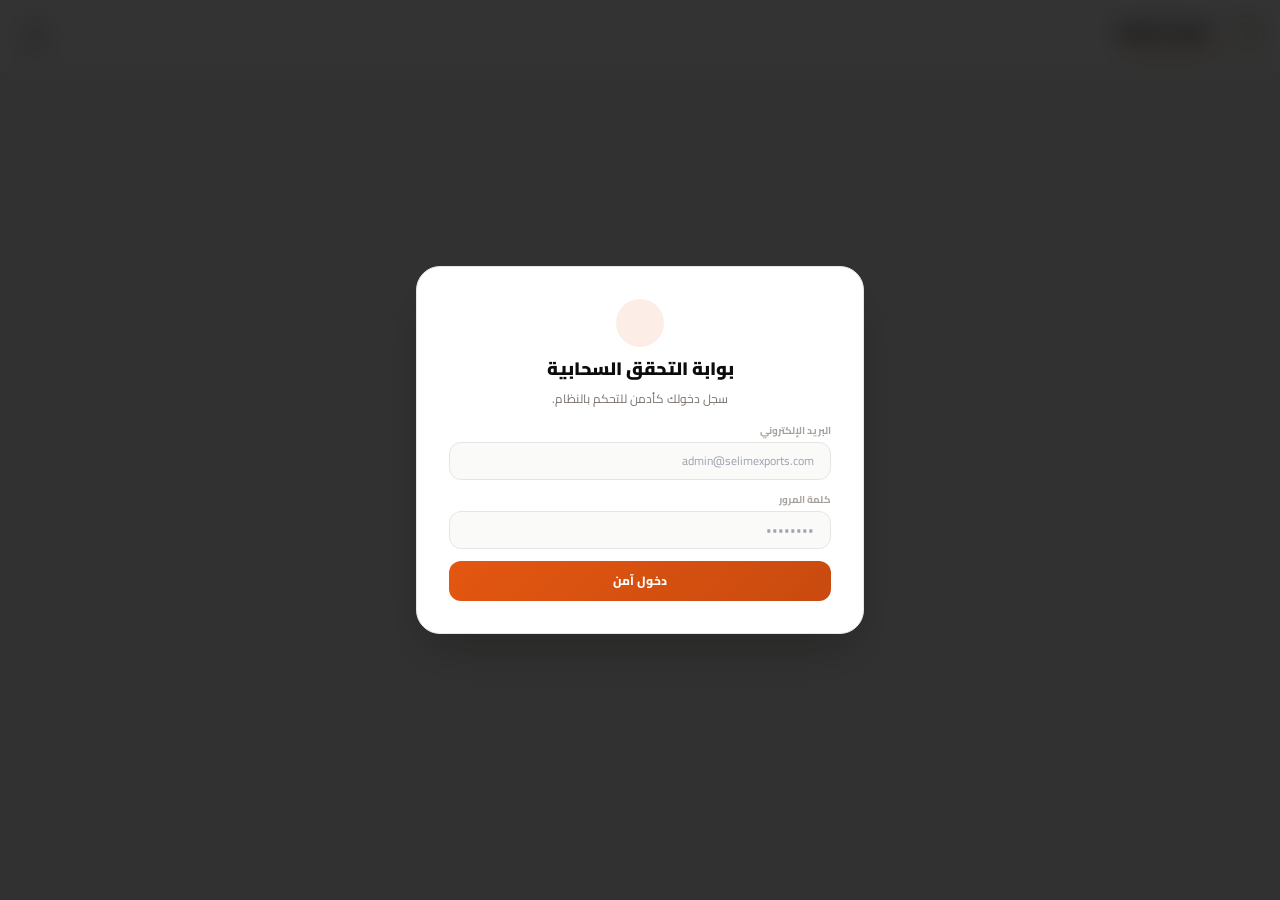
==== admin.html @ 8eee3774 "Add files via upload" ====
<!DOCTYPE html>
<html lang="ar" dir="rtl">
<head>
    <meta charset="UTF-8" />
    <meta name="viewport" content="width=device-width, initial-scale=1.0" />
    <title>لوحة التحكم | سليم للفحم</title>
    <link rel="stylesheet" href="tailwind.min.css" />
    <link rel="preconnect" href="https://cdnjs.cloudflare.com" crossorigin />
    <link rel="stylesheet" href="https://cdnjs.cloudflare.com/ajax/libs/font-awesome/6.4.0/css/all.min.css" />
    <link href="https://fonts.googleapis.com/css2?family=Cairo:wght@300;400;600;700;900&family=Poppins:wght@300;400;600;700;900&display=swap" rel="stylesheet" />
    <link rel="stylesheet" href="style.css" />
</head>
<body class="bg-stone-100 text-stone-900 dark:bg-dark-950 dark:text-stone-100 min-h-screen">

    <!-- Toast Container -->
    <div id="toast-container" class="fixed bottom-5 left-5 z-50 flex flex-col gap-2 max-w-sm w-full"></div>

    <!-- Confirm Modal -->
    <div id="confirm-modal" class="fixed inset-0 z-50 bg-black/70 backdrop-blur-sm flex items-center justify-center p-4 hidden">
        <div class="bg-white dark:bg-dark-900 border border-stone-200 dark:border-stone-800 rounded-3xl p-6 max-w-md w-full shadow-2xl space-y-4">
            <h4 class="text-lg font-black text-dark-950 dark:text-white" id="confirm-title">تأكيد الإجراء</h4>
            <p class="text-sm text-stone-500 dark:text-stone-400" id="confirm-message">هل أنت متأكد من رغبتك في تنفيذ هذا الإجراء؟</p>
            <div class="flex justify-end gap-3 pt-2">
                <button id="confirm-cancel-btn" class="px-4 py-2 rounded-xl bg-stone-100 dark:bg-dark-800 text-stone-600 dark:text-stone-300 text-xs font-bold hover:bg-stone-200 dark:hover:bg-dark-700 transition-all">إلغاء</button>
                <button id="confirm-ok-btn" class="px-5 py-2 rounded-xl bg-red-600 hover:bg-red-500 text-white text-xs font-bold transition-all">تأكيد الإجراء</button>
            </div>
        </div>
    </div>

    <!-- هيدر بسيط -->
    <header class="bg-white dark:bg-dark-900 border-b border-stone-200 dark:border-stone-800 shadow-sm p-4 flex justify-between items-center">
        <a href="index.html" class="flex items-center gap-3 hover:opacity-80 transition-opacity">
            <div class="w-10 h-10 rounded-full border border-primary-500 overflow-hidden"><img src="https://i.ibb.co/b5GZvgbB/Whats-App-Image-2026-07-26-at-3-10-04-AM.jpg" class="w-full h-full object-cover"></div>
            <div>
                <h1 class="text-sm font-black text-dark-950 dark:text-white">العودة للموقع</h1>
                <p class="text-[10px] font-extrabold text-primary-500 uppercase tracking-widest">SELIM EXPORTS</p>
            </div>
        </a>
        <button onclick="toggleTheme()" class="w-10 h-10 rounded-xl bg-stone-100 dark:bg-dark-800 text-stone-700 dark:text-primary-500 flex items-center justify-center shadow-sm"><i id="theme-icon" class="fa-solid fa-moon"></i></button>
    </header>

    <!-- مودال تسجيل الدخول (سيظهر إذا لم يسجل الدخول) -->
    <div id="login-modal" class="fixed inset-0 z-[40] bg-black/80 backdrop-blur-md flex items-center justify-center p-4">
        <div class="bg-white dark:bg-dark-900 border border-stone-200 dark:border-stone-800 rounded-3xl p-6 md:p-8 max-w-md w-full shadow-2xl relative">
            <div class="text-center space-y-2 mb-4">
                <div class="w-12 h-12 mx-auto rounded-full bg-primary-500/10 flex items-center justify-center text-xl text-primary-500"><i class="fa-solid fa-cloud-lock"></i></div>
                <h3 class="text-lg font-black text-dark-950 dark:text-white">بوابة التحقق السحابية</h3>
                <p class="text-stone-500 dark:text-stone-400 text-xs">سجل دخولك كأدمن للتحكم بالنظام.</p>
            </div>
            <div class="space-y-3">
                <div><label class="block text-[10px] font-bold text-stone-400 mb-1">البريد الإلكتروني</label><input type="email" id="admin-email" placeholder="admin@selimexports.com" class="w-full bg-stone-50 dark:bg-dark-800 border border-stone-200 dark:border-stone-800 rounded-xl px-4 py-2.5 text-xs focus:outline-none focus:ring-2 focus:ring-primary-500/50 transition-all" /></div>
                <div><label class="block text-[10px] font-bold text-stone-400 mb-1">كلمة المرور</label><input type="password" id="admin-password" placeholder="••••••••" class="w-full bg-stone-50 dark:bg-dark-800 border border-stone-200 dark:border-stone-800 rounded-xl px-4 py-2.5 text-xs focus:outline-none focus:ring-2 focus:ring-primary-500/50 transition-all" /></div>
                <button onclick="verifyAdminCloudAuth()" class="btn-primary w-full font-extrabold py-3 rounded-xl text-white text-xs">دخول آمن</button>
            </div>
        </div>
    </div>

    <!-- لوحة التحكم الكاملة -->
    <section id="admin-dashboard-section" class="py-10 hidden">
        <div class="container mx-auto px-4 max-w-6xl">
            <div class="bg-white dark:bg-dark-900 border border-stone-200 dark:border-stone-800 rounded-3xl p-6 md:p-8 shadow-2xl">
                <div class="flex flex-col sm:flex-row justify-between items-start sm:items-center gap-4 mb-6 pb-4 border-b border-stone-200 dark:border-stone-800">
                    <div>
                        <h2 class="text-2xl font-black text-dark-950 dark:text-white flex items-center gap-2"><i class="fa-solid fa-sliders text-primary-500"></i> لوحة الإشراف</h2>
                        <p class="text-stone-500 dark:text-stone-400 text-xs">مستوى الصلاحية: <span class="text-primary-500 font-bold">مدير نظام</span></p>
                    </div>
                    <button onclick="logoutAdminCloud()" class="bg-red-500/10 hover:bg-red-500 text-red-500 hover:text-white px-4 py-2 rounded-xl text-xs font-bold transition-all">تسجيل الخروج</button>
                </div>
                <div class="flex gap-2 border-b border-stone-200 dark:border-stone-800 mb-6 pb-2 flex-wrap">
                    <button onclick="switchAdminTab('products')" id="tab-btn-products" class="px-4 py-2 text-xs font-black rounded-lg bg-primary-500 text-white shadow-md transition-all">المنتجات</button>
                    <button onclick="switchAdminTab('offers')" id="tab-btn-offers" class="px-4 py-2 text-xs font-bold rounded-lg bg-stone-100 text-stone-600 dark:bg-dark-800 dark:text-stone-400 transition-all">العروض</button>
                    <button onclick="switchAdminTab('media')" id="tab-btn-media" class="px-4 py-2 text-xs font-bold rounded-lg bg-stone-100 text-stone-600 dark:bg-dark-800 dark:text-stone-400 transition-all">المعرض</button>
                    <button onclick="switchAdminTab('settings')" id="tab-btn-settings" class="px-4 py-2 text-xs font-bold rounded-lg bg-stone-100 text-stone-600 dark:bg-dark-800 dark:text-stone-400 transition-all">الإعدادات</button>
                    <button onclick="switchAdminTab('channels')" id="tab-btn-channels" class="px-4 py-2 text-xs font-bold rounded-lg bg-stone-100 text-stone-600 dark:bg-dark-800 dark:text-stone-400 transition-all">القنوات</button>
                    <button onclick="switchAdminTab('chat')" id="tab-btn-chat" class="px-4 py-2 text-xs font-bold rounded-lg bg-stone-100 text-stone-600 dark:bg-dark-800 dark:text-stone-400 transition-all">الشات</button>
                    <button onclick="switchAdminTab('backup')" id="tab-btn-backup" class="px-4 py-2 text-xs font-bold rounded-lg bg-stone-100 text-stone-600 dark:bg-dark-800 dark:text-stone-400 transition-all">نسخ احتياطي</button>
                </div>

                <!-- تبويب المنتجات -->
                <div id="admin-tab-products" class="grid grid-cols-1 lg:grid-cols-3 gap-8">
                    <div class="lg:col-span-1 bg-stone-50 dark:bg-dark-950 p-5 rounded-2xl border border-stone-200 dark:border-stone-800 space-y-4">
                        <h3 class="text-xs font-bold text-stone-700 dark:text-stone-300 pb-1 border-b border-stone-200 dark:border-stone-800"><i class="fa-solid fa-plus-circle text-emerald-500 ml-1"></i> نشر / تعديل صنف فحم</h3>
                        <div><label class="block text-[11px] font-bold text-stone-400 mb-1">اسم الفحم</label><input type="text" id="prod-name" placeholder="مثال: فحم موالح فاخر" class="w-full bg-white dark:bg-dark-900 border border-stone-200 dark:border-stone-800 rounded-xl px-3 py-2 text-xs focus:outline-none focus:ring-2 focus:ring-primary-500/50 transition-all" /></div>
                        <div><label class="block text-[11px] font-bold text-stone-400 mb-1">التصنيف</label><input type="text" id="prod-tag" placeholder="مثال: موالح, خشب, شيشة" class="w-full bg-white dark:bg-dark-900 border border-stone-200 dark:border-stone-800 rounded-xl px-3 py-2 text-xs focus:outline-none focus:ring-2 focus:ring-primary-500/50 transition-all" /></div>
                        <div class="grid grid-cols-3 gap-2">
                            <div class="col-span-1"><label class="block text-[11px] font-bold text-stone-400 mb-1">العملة</label><select id="prod-currency" class="w-full bg-white dark:bg-dark-900 border border-stone-200 dark:border-stone-800 rounded-xl px-2 py-2 text-xs focus:outline-none"><option value="$">$ دولار</option><option value="€">€ يورو</option><option value="ج.م">ج.م</option><option value="ر.س">ر.س</option><option value="د.إ">د.إ</option></select></div>
                            <div class="col-span-2"><label class="block text-[11px] font-bold text-stone-400 mb-1">السعر (رقم)</label><input type="number" step="0.01" id="prod-price-amount" placeholder="مثال: 680" class="w-full bg-white dark:bg-dark-900 border border-stone-200 dark:border-stone-800 rounded-xl px-3 py-2 text-xs focus:outline-none focus:ring-2 focus:ring-primary-500/50 transition-all" /></div>
                        </div>
                        <div><label class="block text-[11px] font-bold text-stone-400 mb-1">الوحدة (مثال: / طن)</label><input type="text" id="prod-unit" placeholder="/ طن" class="w-full bg-white dark:bg-dark-900 border border-stone-200 dark:border-stone-800 rounded-xl px-3 py-2 text-xs focus:outline-none focus:ring-2 focus:ring-primary-500/50 transition-all" /></div>
                        <div><label class="block text-[11px] font-bold text-stone-400 mb-1">رؤية السعر للعامة</label><select id="prod-show-price" class="w-full bg-white dark:bg-dark-900 border border-stone-200 dark:border-stone-800 rounded-xl px-3 py-2 text-xs focus:outline-none"><option value="true">إظهار السعر علناً</option><option value="false">إخفاء السعر (تواصل معنا)</option></select></div>
                        <div>
                            <label class="block text-[11px] font-bold text-stone-400 mb-1">صورة الفحم (رفع مباشر عبر API)</label>
                            <div class="space-y-1.5">
                                <input type="file" id="prod-image-file" accept="image/*" onchange="compressAndEncodeImage(event)" class="w-full text-[10px] text-stone-500 file:py-1 file:px-2 file:rounded-md file:border-0 file:bg-primary-500/20 file:text-primary-600 dark:file:text-primary-400 cursor-pointer" />
                                <input type="text" id="prod-image-url" placeholder="أو ضع رابط URL" class="w-full bg-white dark:bg-dark-900 border border-stone-200 dark:border-stone-800 rounded-xl px-3 py-2 text-xs focus:outline-none" />
                                <div id="image-preview-container" class="hidden h-20 w-full rounded-xl overflow-hidden border border-stone-200 dark:border-stone-800"><img id="image-preview" src="" class="w-full h-full object-cover" alt="معاينة" /></div>
                            </div>
                        </div>
                        <div><label class="block text-[11px] font-bold text-stone-400 mb-1">مواصفات ومميزات الشحنة</label><textarea id="prod-desc" rows="2" placeholder="رماد ثلجي، كربون مرتفع..." class="w-full bg-white dark:bg-dark-900 border border-stone-200 dark:border-stone-800 rounded-xl px-3 py-2 text-xs focus:outline-none"></textarea></div>
                        <div><label class="flex items-center gap-2 cursor-pointer text-xs text-stone-400 font-semibold"><input type="checkbox" id="prod-is-offer" class="w-4 h-4 rounded accent-primary-500" onchange="toggleOfferDetails()" /> <span>إدراج في العروض الحصرية</span></label></div>
                        <div id="offer-details" class="space-y-3 hidden">
                            <div><label class="block text-[11px] font-bold text-stone-400 mb-1">نسبة الخصم (%)</label><input type="number" id="prod-discount" placeholder="مثلاً 15" class="w-full bg-white dark:bg-dark-900 border border-stone-200 dark:border-stone-800 rounded-xl px-3 py-2 text-xs focus:outline-none" /></div>
                            <div><label class="block text-[11px] font-bold text-stone-400 mb-1">تاريخ انتهاء العرض</label><input type="date" id="prod-offer-end" class="w-full bg-white dark:bg-dark-900 border border-stone-200 dark:border-stone-800 rounded-xl px-3 py-2 text-xs focus:outline-none" /></div>
                            <div><label class="block text-[11px] font-bold text-stone-400 mb-1">وصف مختصر للعرض</label><input type="text" id="prod-offer-desc" placeholder="خصم على الكميات الكبيرة" class="w-full bg-white dark:bg-dark-900 border border-stone-200 dark:border-stone-800 rounded-xl px-3 py-2 text-xs focus:outline-none" /></div>
                        </div>
                        <button onclick="saveProductToCloud()" id="admin-save-product-btn" class="btn-primary w-full font-black py-2.5 rounded-xl text-white text-xs transition-all shadow-md">نشر وحفظ في السحاب</button>
                    </div>
                    <div class="lg:col-span-2 space-y-4">
                        <div class="overflow-x-auto rounded-2xl border border-stone-200 dark:border-stone-800">
                            <table class="w-full text-right text-xs text-stone-500 dark:text-stone-400">
                                <thead class="bg-stone-50 dark:bg-dark-950 text-stone-700 dark:text-stone-300 border-b border-stone-200 dark:border-stone-800">
                                    <tr><th class="p-3">اسم الصنف</th><th class="p-3">السعر</th><th class="p-3">التصنيف</th><th class="p-3">العروض</th><th class="p-3 text-center">إجراءات</th></tr>
                                </thead>
                                <tbody id="admin-products-table-body"></tbody>
                            </table>
                        </div>
                    </div>
                </div>

                <!-- تبويب العروض -->
                <div id="admin-tab-offers" class="space-y-6 hidden">
                    <div class="bg-stone-50 dark:bg-dark-950 p-6 rounded-2xl border border-stone-200 dark:border-stone-800">
                        <h3 class="text-xs font-bold text-primary-500 dark:text-primary-400 pb-1 border-b border-stone-200 dark:border-stone-800 mb-4"><i class="fa-solid fa-tags ml-1"></i> إدارة العروض الخاصة</h3>
                        <div class="overflow-x-auto">
                            <table class="w-full text-right text-xs text-stone-500 dark:text-stone-400">
                                <thead class="bg-white dark:bg-dark-900 text-stone-700 dark:text-stone-300">
                                    <tr><th class="p-3">المنتج</th><th class="p-3">السعر</th><th class="p-3">نسبة الخصم</th><th class="p-3">تاريخ الانتهاء</th><th class="p-3">الحالة</th><th class="p-3 text-center">إجراءات</th></tr>
                                </thead>
                                <tbody id="admin-offers-table-body"></tbody>
                            </table>
                        </div>
                    </div>
                </div>

                <!-- تبويب المعرض -->
                <div id="admin-tab-media" class="space-y-6 hidden">
                    <div class="bg-stone-50 dark:bg-dark-950 p-6 rounded-2xl border border-stone-200 dark:border-stone-800 space-y-4">
                        <h3 class="text-xs font-bold text-primary-500 dark:text-primary-400 pb-1 border-b border-stone-200 dark:border-stone-800"><i class="fa-solid fa-photo-film ml-1"></i> إضافة وسائط للمعرض</h3>
                        <div class="grid grid-cols-1 md:grid-cols-2 gap-4">
                            <div>
                                <label class="block text-[11px] font-bold text-stone-400 mb-1">النوع</label>
                               <select id="media-type" class="w-full bg-white dark:bg-dark-900 border border-stone-200 dark:border-stone-800 rounded-xl px-3 py-2 text-xs focus:outline-none" onchange="handleMediaTypeChange()">
                                    <option value="image">صورة</option>
                                    <option value="video">فيديو عرضي (يوتيوب عادي)</option>
                                    <option value="shorts">فيديو بالطول (يوتيوب Shorts)</option>
                                </select>
                            </div>
                            <div>
                                <label class="block text-[11px] font-bold text-stone-400 mb-1">العنوان / الوصف</label>
                                <input type="text" id="media-title" placeholder="وصف الوسائط" class="w-full bg-white dark:bg-dark-900 border border-stone-200 dark:border-stone-800 rounded-xl px-3 py-2 text-xs focus:outline-none" />
                            </div>
                            <div class="md:col-span-2" id="media-url-container">
                                <label class="block text-[11px] font-bold text-stone-400 mb-1">رابط الصورة أو فيديو يوتيوب</label>
                                <input type="text" id="media-url" placeholder="https://... أو معرف الفيديو" class="w-full bg-white dark:bg-dark-900 border border-stone-200 dark:border-stone-800 rounded-xl px-3 py-2 text-xs focus:outline-none text-left font-mono" />
                            </div>
                            <div class="md:col-span-2 hidden" id="media-file-container">
                                <label class="block text-[11px] font-bold text-stone-400 mb-1">رفع صورة (تلقائي عبر ImgBB)</label>
                                <input type="file" id="media-file-input" accept="image/*" onchange="compressMediaImage(event)" class="w-full text-[10px] text-stone-500 file:py-1 file:px-2 file:rounded-md file:border-0 file:bg-primary-500/20 file:text-primary-600 dark:file:text-primary-400 cursor-pointer" />
                                <div id="media-preview-container" class="hidden mt-2 h-32 w-full rounded-xl overflow-hidden border border-stone-200 dark:border-stone-800"><img id="media-preview" src="" class="w-full h-full object-cover" alt="معاينة" /></div>
                            </div>
                        </div>
                        <button id="media-add-btn" onclick="addMediaItem()" class="btn-primary px-4 py-2 rounded-xl text-white text-xs font-black transition-all"><i class="fa-solid fa-plus-circle ml-1"></i> إضافة وحفظ فوراً</button>
                        <div class="pt-2 border-t border-stone-200 dark:border-stone-800">
                            <p class="text-[11px] font-bold text-stone-400 mb-2">أحدث عناصر المعرض (آخر 300 عنصر)</p>
                            <div class="space-y-2 max-h-80 overflow-y-auto scrollbar-none" id="admin-media-list"></div>
                        </div>
                    </div>
                </div>

                <!-- تبويب الإعدادات -->
                <div id="admin-tab-settings" class="space-y-6 hidden">
                    <div class="bg-stone-50 dark:bg-dark-950 p-6 rounded-2xl border border-stone-200 dark:border-stone-800 grid grid-cols-1 md:grid-cols-2 gap-6">
                        <div class="space-y-4">
                            <h3 class="text-xs font-bold text-primary-500 dark:text-primary-400 pb-1 border-b border-stone-200 dark:border-stone-800"><i class="fa-solid fa-map-location-dot ml-1"></i> رابط خريطة Google Maps</h3>
                            <div><label class="block text-[11px] font-bold text-stone-400 mb-1">رابط iframe</label><textarea id="setting-map-url" rows="3" placeholder="الصق رابط الخريطة..." class="w-full bg-white dark:bg-dark-900 border border-stone-200 dark:border-stone-800 rounded-xl px-3 py-2 text-xs focus:outline-none font-mono text-left"></textarea></div>
                        </div>
                        <div class="space-y-2">
                            <h3 class="text-xs font-bold text-primary-500 dark:text-primary-400 pb-1 border-b border-stone-200 dark:border-stone-800"><i class="fa-solid fa-file-lines ml-1"></i> نبذة عن الشركة</h3>
                            <textarea id="setting-about" rows="4" class="w-full bg-white dark:bg-dark-900 border border-stone-200 dark:border-stone-800 rounded-xl px-4 py-2.5 text-xs leading-relaxed focus:outline-none"></textarea>
                        </div>
                    </div>
                    <div class="flex justify-end"><button onclick="saveWebsiteSettingsToCloud()" class="btn-primary font-black px-6 py-3 rounded-xl text-white text-xs transition-all shadow-md">حفظ وتعميم الإعدادات</button></div>
                </div>

                <!-- تبويب قنوات الاتصال -->
                <div id="admin-tab-channels" class="space-y-6 hidden">
                    <div class="bg-stone-50 dark:bg-dark-950 p-6 rounded-2xl border border-stone-200 dark:border-stone-800 space-y-4">
                        <h3 class="text-xs font-bold text-primary-500 dark:text-primary-400 pb-1 border-b border-stone-200 dark:border-stone-800"><i class="fa-solid fa-address-book ml-1"></i> قنوات الاتصال</h3>
                        <div id="admin-channels-list" class="space-y-3"></div>
                        <button onclick="addNewChannel()" class="text-xs font-bold text-emerald-600 hover:text-emerald-500 transition-colors"><i class="fa-solid fa-plus-circle ml-1"></i> إضافة قناة اتصال جديدة</button>
                    </div>
                    <div class="bg-stone-50 dark:bg-dark-950 p-6 rounded-2xl border border-stone-200 dark:border-stone-800 space-y-4">
                        <h3 class="text-xs font-bold text-primary-500 dark:text-primary-400 pb-1 border-b border-stone-200 dark:border-stone-800"><i class="fa-brands fa-share-nodes ml-1"></i> روابط منصات التواصل الاجتماعي</h3>
                        <div id="admin-social-links-list" class="space-y-3"></div>
                        <button onclick="addNewSocialLink()" class="text-xs font-bold text-emerald-600 hover:text-emerald-500 transition-colors"><i class="fa-solid fa-plus-circle ml-1"></i> إضافة منصة اجتماعية</button>
                    </div>
                    <div class="flex justify-end"><button onclick="saveChannelsAndSocialToCloud()" class="btn-primary font-black px-6 py-3 rounded-xl text-white text-xs transition-all shadow-md">حفظ قنوات الاتصال والمنصات سحابياً</button></div>
                </div>

                <!-- تبويب الشات -->
                <div id="admin-tab-chat" class="space-y-6 hidden">
                    <div class="grid grid-cols-1 lg:grid-cols-3 gap-6">
                        <div class="lg:col-span-1 bg-stone-50 dark:bg-dark-950 p-4 rounded-2xl border border-stone-200 dark:border-stone-800">
                            <h3 class="text-xs font-bold text-primary-500 dark:text-primary-400 mb-3">قائمة المحادثات</h3>
                            <div id="admin-chat-list" class="space-y-2 overflow-y-auto max-h-96"></div>
                        </div>
                        <div class="lg:col-span-2 bg-stone-50 dark:bg-dark-950 p-4 rounded-2xl border border-stone-200 dark:border-stone-800 flex flex-col">
                            <div id="admin-chat-header" class="text-xs font-bold text-stone-400 mb-2">اختر محادثة</div>
                            <div id="admin-chat-messages" class="flex-1 overflow-y-auto space-y-2 mb-3 max-h-96"></div>
                            <div class="flex gap-2">
                                <input type="text" id="admin-chat-input" placeholder="رد المسؤول..." class="flex-1 bg-white dark:bg-dark-800 border border-stone-200 dark:border-stone-700 rounded-lg px-3 py-2 text-xs focus:outline-none" />
                                <button onclick="sendAdminReply()" class="btn-primary px-3 py-2 rounded-lg text-xs font-black"><i class="fa-solid fa-paper-plane"></i></button>
                            </div>
                        </div>
                    </div>
                </div>

                <!-- تبويب النسخ الاحتياطي -->
                <div id="admin-tab-backup" class="space-y-6 hidden">
                    <div class="bg-stone-50 dark:bg-dark-950 p-6 rounded-2xl border border-stone-200 dark:border-stone-800">
                        <h3 class="text-xs font-bold text-primary-500 dark:text-primary-400 pb-1 border-b border-stone-200 dark:border-stone-800 mb-4"><i class="fa-solid fa-database ml-1"></i> النسخ الاحتياطي واستعادة البيانات</h3>
                        <p class="text-xs text-stone-500 dark:text-stone-400 mb-4">يمكنك تصدير كافة بيانات الموقع إلى ملف JSON واستعادتها لاحقاً.</p>
                        <div class="flex flex-wrap gap-3">
                            <button onclick="exportBackup()" class="btn-primary px-4 py-2 rounded-xl text-white text-xs font-black"><i class="fa-solid fa-download ml-1"></i> تصدير جميع البيانات</button>
                            <label class="btn-outline-primary px-4 py-2 rounded-xl text-xs font-black cursor-pointer hover:bg-primary-500 hover:text-white transition-all">
                                <i class="fa-solid fa-upload ml-1"></i> استيراد ملف JSON
                                <input type="file" id="backup-file-input" accept=".json" onchange="importBackup(event)" class="hidden" />
                            </label>
                        </div>
                        <p class="text-[10px] text-stone-400 mt-3">تحذير: استيراد ملف سيؤدي إلى استبدال جميع البيانات الحالية.</p>
                    </div>
                </div>
            </div>
        </div>
    </section>

    <!-- ملفات JavaScript -->
    <script type="module" src="firebase.js"></script>
    <script src="main.js"></script>
</body>
</html>
---- style.css ----
/* style.css */
body { font-family: 'Cairo', 'Poppins', sans-serif; transition: background-color 0.3s ease, color 0.3s ease; }
.glassmorphism { backdrop-filter: blur(12px); -webkit-backdrop-filter: blur(12px); }
.scrollbar-none::-webkit-scrollbar { display: none; }
.scrollbar-none { -ms-overflow-style: none; scrollbar-width: none; }
.channel-card { transition: all 0.25s ease; }
.channel-card:hover { transform: translateY(-2px); box-shadow: 0 8px 25px rgba(0,0,0,0.08); }
@keyframes spin-slow { 0% { transform: rotate(0deg); } 100% { transform: rotate(360deg); } }
.animate-spin-slow { animation: spin-slow 8s linear infinite; }
.hover-lift { transition: transform 0.3s ease, box-shadow 0.3s ease; }
.hover-lift:hover { transform: translateY(-6px); box-shadow: 0 20px 40px -12px rgba(0,0,0,0.25); }
.btn-primary { background: linear-gradient(135deg, #e35711, #c94a0f); transition: all 0.3s ease; }
.btn-primary:hover { background: linear-gradient(135deg, #f58553, #e35711); transform: scale(1.03); }
.btn-outline-primary { border: 2px solid #e35711; color: #e35711; transition: all 0.3s ease; }
.btn-outline-primary:hover { background: #e35711; color: #fff; }
.section-title { position: relative; display: inline-block; }
.section-title::after { content: ''; position: absolute; bottom: -8px; right: 0; width: 60px; height: 3px; background: linear-gradient(to left, #e35711, #ae8c64); border-radius: 4px; }
.section-title-center::after { right: 50%; transform: translateX(50%); }
.stat-number { font-family: 'Poppins', sans-serif; font-weight: 900; font-size: 2.8rem; background: linear-gradient(135deg, #e35711, #ae8c64); -webkit-background-clip: text; -webkit-text-fill-color: transparent; background-clip: text; }
.dark .stat-number { background: linear-gradient(135deg, #f58553, #c3a377); -webkit-background-clip: text; -webkit-text-fill-color: transparent; background-clip: text; }
.top-bar { background: #1a1a1a; color: #ccc; font-size: 0.8rem; padding: 6px 0; border-bottom: 2px solid #e35711; }
.dark .top-bar { background: #0c0c0e; border-bottom-color: #ae8c64; }
.top-bar a { color: #fff; transition: color 0.3s; }
.top-bar a:hover { color: #e35711; } .dark .top-bar a:hover { color: #ae8c64; }
.footer-link { transition: color 0.3s, transform 0.3s; }
.footer-link:hover { color: #e35711; transform: translateX(-4px); }
.dark .footer-link:hover { color: #ae8c64; }
[dir="ltr"] .footer-link:hover { transform: translateX(4px); }
.lang-transition { transition: all 0.25s ease-in-out; }
.special-offer-btn {
    background: linear-gradient(135deg, #f59e0b, #ef4444);
    color: white !important;
    padding: 0.5rem 1.25rem;
    border-radius: 9999px;
    animation: pulse-glow 1.5s infinite;
    box-shadow: 0 0 15px rgba(245, 158, 11, 0.6);
    font-weight: 900;
}
@keyframes pulse-glow {
    0% { box-shadow: 0 0 5px rgba(245,158,11,0.6); }
    50% { box-shadow: 0 0 25px rgba(239,68,68,0.9); }
    100% { box-shadow: 0 0 5px rgba(245,158,11,0.6); }
}
.video-container { position: relative; padding-bottom: 56.25%; height: 0; overflow: hidden; }
.video-container iframe { position: absolute; top: 0; left: 0; width: 100%; height: 100%; }
.shorts-container { position: relative; padding-bottom: 177.77%; height: 0; overflow: hidden; }
.shorts-container iframe { position: absolute; top: 0; left: 0; width: 100%; height: 100%; }
#gallery-page { display: none; }
#main-content { display: block; }
.modal-enter { animation: modalFadeIn 0.3s ease-out; }
@keyframes modalFadeIn { from { opacity: 0; } to { opacity: 1; } }
.offer-discount-badge {
    position: absolute;
    top: 0.5rem;
    left: 0.5rem;
    background: #ef4444;
    color: white;
    font-size: 0.7rem;
    font-weight: bold;
    padding: 0.15rem 0.5rem;
    border-radius: 0.5rem;
}
#mobile-menu { transition: all 0.3s ease; }
#mobile-menu.hidden { display: none; }
#mobile-menu:not(.hidden) { display: block; }
.gallery-video-facade { background-size: cover; background-position: center; background-color: #1a1a20; }
.gallery-card { animation: galleryCardIn 0.4s ease both; }
@keyframes galleryCardIn { from { opacity: 0; transform: translateY(10px); } to { opacity: 1; transform: translateY(0); } }
#gallery-load-more-wrap:empty { display: none; }
/* إصلاح مشكلة تداخل عناصر المنتجات فوق المودال */
#product-modal {
    z-index: 99999 !important;
}
/* تنسيق زر طلب التسعيرة في الكروت ليتناسب مع الوضعين الفاتح والليلي */
.product-card-item a.bg-stone-100,
.product-card-item a[href*="wa.me"] {
    background-color: #f5f5f4 !important;
    color: #1c1917 !important;
}

.dark .product-card-item a.bg-stone-100,
.dark .product-card-item a[href*="wa.me"] {
    background-color: #292524 !important; /* لون غامق متناسق مع الخلفية الليلية */
    color: #f5f5f4 !important; /* نص أبيض واضح */
}

.dark .product-card-item a[href*="wa.me"]:hover {
    background-color: #ff6600 !important; /* لون البراند عند تمرير الماوس */
    color: #ffffff !important;
}
#image-viewer-modal {
    z-index: 99999 !important;
}
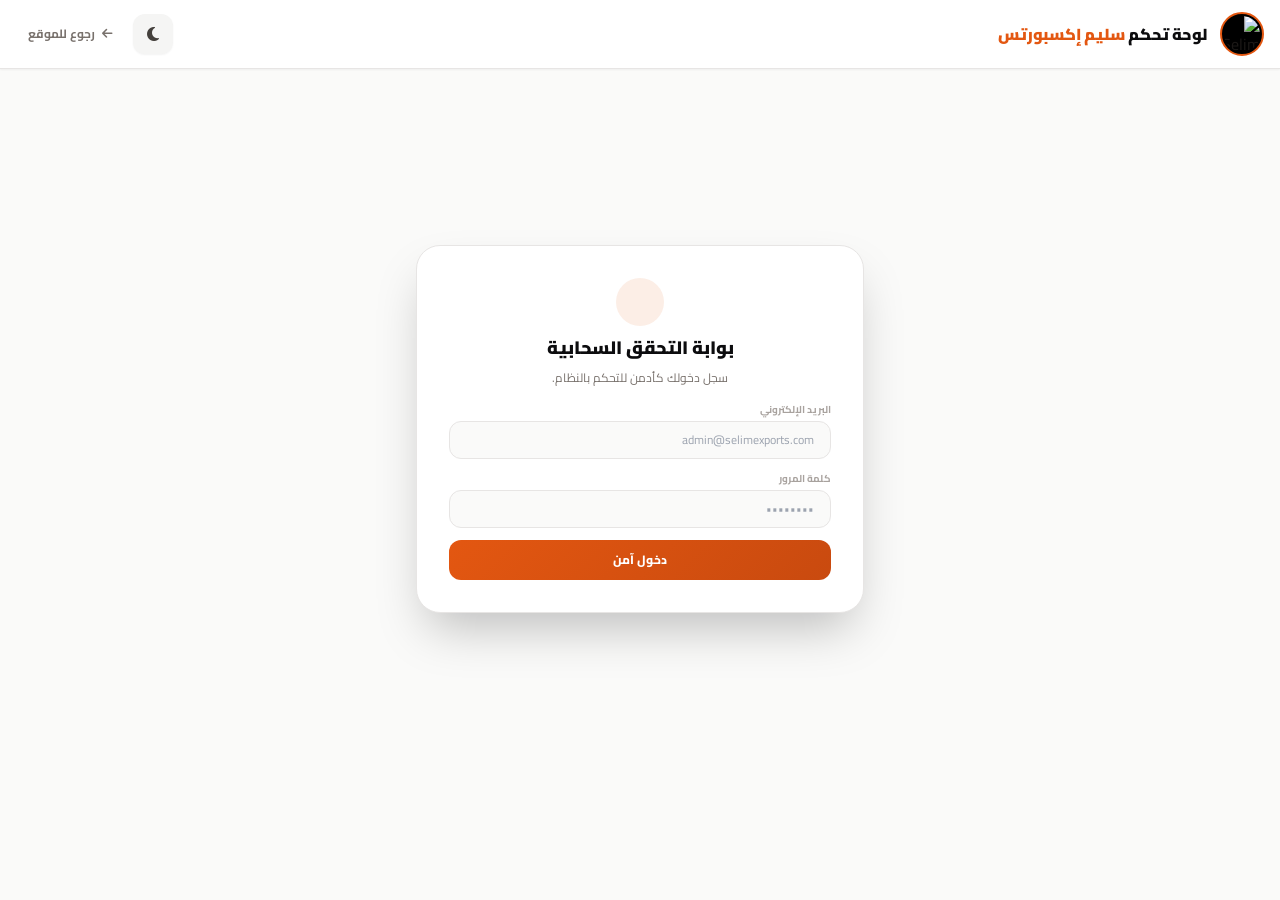
==== commit 7e055644: "Add files via upload" ====
--- a/admin.html
+++ b/admin.html
@@ -3,14 +3,17 @@
 <head>
     <meta charset="UTF-8" />
     <meta name="viewport" content="width=device-width, initial-scale=1.0" />
-    <title>لوحة التحكم | سليم للفحم</title>
+    <meta name="robots" content="noindex, nofollow" />
+    <title>لوحة التحكم | Selim Exports</title>
     <link rel="stylesheet" href="tailwind.min.css" />
     <link rel="preconnect" href="https://cdnjs.cloudflare.com" crossorigin />
     <link rel="stylesheet" href="https://cdnjs.cloudflare.com/ajax/libs/font-awesome/6.4.0/css/all.min.css" />
+    <link rel="preconnect" href="https://fonts.googleapis.com" />
+    <link rel="preconnect" href="https://fonts.gstatic.com" crossorigin />
     <link href="https://fonts.googleapis.com/css2?family=Cairo:wght@300;400;600;700;900&family=Poppins:wght@300;400;600;700;900&display=swap" rel="stylesheet" />
     <link rel="stylesheet" href="style.css" />
 </head>
-<body class="bg-stone-100 text-stone-900 dark:bg-dark-950 dark:text-stone-100 min-h-screen">
+<body class="bg-stone-50 text-stone-900 dark:bg-dark-950 dark:text-stone-100 min-h-screen lang-transition" dir="rtl">
 
     <!-- Toast Container -->
     <div id="toast-container" class="fixed bottom-5 left-5 z-50 flex flex-col gap-2 max-w-sm w-full"></div>
@@ -27,26 +30,26 @@
         </div>
     </div>
 
-    <!-- هيدر بسيط -->
-    <header class="bg-white dark:bg-dark-900 border-b border-stone-200 dark:border-stone-800 shadow-sm p-4 flex justify-between items-center">
-        <a href="index.html" class="flex items-center gap-3 hover:opacity-80 transition-opacity">
-            <div class="w-10 h-10 rounded-full border border-primary-500 overflow-hidden"><img src="https://i.ibb.co/b5GZvgbB/Whats-App-Image-2026-07-26-at-3-10-04-AM.jpg" class="w-full h-full object-cover"></div>
-            <div>
-                <h1 class="text-sm font-black text-dark-950 dark:text-white">العودة للموقع</h1>
-                <p class="text-[10px] font-extrabold text-primary-500 uppercase tracking-widest">SELIM EXPORTS</p>
-            </div>
-        </a>
-        <button onclick="toggleTheme()" class="w-10 h-10 rounded-xl bg-stone-100 dark:bg-dark-800 text-stone-700 dark:text-primary-500 flex items-center justify-center shadow-sm"><i id="theme-icon" class="fa-solid fa-moon"></i></button>
+    <!-- شريط علوي بسيط -->
+    <header class="sticky top-0 z-40 bg-white/95 dark:bg-dark-900/95 border-b border-stone-200 dark:border-stone-900 shadow-sm glassmorphism">
+        <div class="container mx-auto px-4 py-3 flex justify-between items-center">
+            <a href="index.html" class="flex items-center gap-3">
+                <div class="w-11 h-11 rounded-full border-2 border-primary-500 flex items-center justify-center bg-black overflow-hidden p-0.5">
+                    <img src="https://i.ibb.co/b5GZvgbB/Whats-App-Image-2026-07-26-at-3-10-04-AM.jpg" class="w-full h-full object-cover rounded-full" alt="Selim Exports Logo" />
+                </div>
+                <span class="font-black text-sm md:text-base text-dark-950 dark:text-white">لوحة تحكم <span class="text-primary-500">سليم إكسبورتس</span></span>
+            </a>
+            <div class="flex items-center gap-2">
+                <button onclick="toggleTheme()" class="w-10 h-10 rounded-xl bg-stone-100 dark:bg-dark-800 text-stone-700 dark:text-primary-500 flex items-center justify-center hover:scale-105 transition-all shadow-sm" title="تبديل المظهر"><i id="theme-icon" class="fa-solid fa-moon"></i></button>
+                <a href="index.html" class="text-xs font-bold text-stone-500 hover:text-primary-500 px-3 py-2"><i class="fa-solid fa-arrow-left ml-1"></i> رجوع للموقع</a>
+            </div>
+        </div>
     </header>
 
-    <!-- مودال تسجيل الدخول (سيظهر إذا لم يسجل الدخول) -->
-    <div id="login-modal" class="fixed inset-0 z-[40] bg-black/80 backdrop-blur-md flex items-center justify-center p-4">
-        <div class="bg-white dark:bg-dark-900 border border-stone-200 dark:border-stone-800 rounded-3xl p-6 md:p-8 max-w-md w-full shadow-2xl relative">
-            <div class="text-center space-y-2 mb-4">
-                <div class="w-12 h-12 mx-auto rounded-full bg-primary-500/10 flex items-center justify-center text-xl text-primary-500"><i class="fa-solid fa-cloud-lock"></i></div>
-                <h3 class="text-lg font-black text-dark-950 dark:text-white">بوابة التحقق السحابية</h3>
-                <p class="text-stone-500 dark:text-stone-400 text-xs">سجل دخولك كأدمن للتحكم بالنظام.</p>
-            </div>
+    <!-- شاشة الدخول -->
+    <div id="admin-login-view" class="min-h-[80vh] flex items-center justify-center p-4">
+        <div class="bg-white dark:bg-dark-900 border border-stone-200 dark:border-stone-800 rounded-3xl p-6 md:p-8 max-w-md w-full shadow-2xl">
+            <div class="text-center space-y-2 mb-4"><div class="w-12 h-12 mx-auto rounded-full bg-primary-500/10 flex items-center justify-center text-xl text-primary-500"><i class="fa-solid fa-cloud-lock"></i></div><h3 class="text-lg font-black text-dark-950 dark:text-white">بوابة التحقق السحابية</h3><p class="text-stone-500 dark:text-stone-400 text-xs">سجل دخولك كأدمن للتحكم بالنظام.</p></div>
             <div class="space-y-3">
                 <div><label class="block text-[10px] font-bold text-stone-400 mb-1">البريد الإلكتروني</label><input type="email" id="admin-email" placeholder="admin@selimexports.com" class="w-full bg-stone-50 dark:bg-dark-800 border border-stone-200 dark:border-stone-800 rounded-xl px-4 py-2.5 text-xs focus:outline-none focus:ring-2 focus:ring-primary-500/50 transition-all" /></div>
                 <div><label class="block text-[10px] font-bold text-stone-400 mb-1">كلمة المرور</label><input type="password" id="admin-password" placeholder="••••••••" class="w-full bg-stone-50 dark:bg-dark-800 border border-stone-200 dark:border-stone-800 rounded-xl px-4 py-2.5 text-xs focus:outline-none focus:ring-2 focus:ring-primary-500/50 transition-all" /></div>
@@ -55,15 +58,12 @@
         </div>
     </div>
 
-    <!-- لوحة التحكم الكاملة -->
+    <!-- لوحة التحكم (Admin Dashboard) كاملة -->
     <section id="admin-dashboard-section" class="py-10 hidden">
         <div class="container mx-auto px-4 max-w-6xl">
             <div class="bg-white dark:bg-dark-900 border border-stone-200 dark:border-stone-800 rounded-3xl p-6 md:p-8 shadow-2xl">
                 <div class="flex flex-col sm:flex-row justify-between items-start sm:items-center gap-4 mb-6 pb-4 border-b border-stone-200 dark:border-stone-800">
-                    <div>
-                        <h2 class="text-2xl font-black text-dark-950 dark:text-white flex items-center gap-2"><i class="fa-solid fa-sliders text-primary-500"></i> لوحة الإشراف</h2>
-                        <p class="text-stone-500 dark:text-stone-400 text-xs">مستوى الصلاحية: <span class="text-primary-500 font-bold">مدير نظام</span></p>
-                    </div>
+                    <div><h2 class="text-2xl font-black text-dark-950 dark:text-white flex items-center gap-2"><i class="fa-solid fa-sliders text-primary-500"></i> لوحة الإشراف</h2><p class="text-stone-500 dark:text-stone-400 text-xs">مستوى الصلاحية: <span class="text-primary-500 font-bold">مدير نظام</span></p></div>
                     <button onclick="logoutAdminCloud()" class="bg-red-500/10 hover:bg-red-500 text-red-500 hover:text-white px-4 py-2 rounded-xl text-xs font-bold transition-all">تسجيل الخروج</button>
                 </div>
                 <div class="flex gap-2 border-b border-stone-200 dark:border-stone-800 mb-6 pb-2 flex-wrap">
@@ -89,10 +89,11 @@
                         <div><label class="block text-[11px] font-bold text-stone-400 mb-1">الوحدة (مثال: / طن)</label><input type="text" id="prod-unit" placeholder="/ طن" class="w-full bg-white dark:bg-dark-900 border border-stone-200 dark:border-stone-800 rounded-xl px-3 py-2 text-xs focus:outline-none focus:ring-2 focus:ring-primary-500/50 transition-all" /></div>
                         <div><label class="block text-[11px] font-bold text-stone-400 mb-1">رؤية السعر للعامة</label><select id="prod-show-price" class="w-full bg-white dark:bg-dark-900 border border-stone-200 dark:border-stone-800 rounded-xl px-3 py-2 text-xs focus:outline-none"><option value="true">إظهار السعر علناً</option><option value="false">إخفاء السعر (تواصل معنا)</option></select></div>
                         <div>
-                            <label class="block text-[11px] font-bold text-stone-400 mb-1">صورة الفحم (رفع مباشر عبر API)</label>
+                            <label class="block text-[11px] font-bold text-stone-400 mb-1">صورة الفحم</label>
                             <div class="space-y-1.5">
-                                <input type="file" id="prod-image-file" accept="image/*" onchange="compressAndEncodeImage(event)" class="w-full text-[10px] text-stone-500 file:py-1 file:px-2 file:rounded-md file:border-0 file:bg-primary-500/20 file:text-primary-600 dark:file:text-primary-400 cursor-pointer" />
-                                <input type="text" id="prod-image-url" placeholder="أو ضع رابط URL" class="w-full bg-white dark:bg-dark-900 border border-stone-200 dark:border-stone-800 rounded-xl px-3 py-2 text-xs focus:outline-none" />
+                                <input type="file" id="prod-image-file" accept="image/*" onchange="handleProductImageFile(event)" class="w-full text-[10px] text-stone-500 file:py-1 file:px-2 file:rounded-md file:border-0 file:bg-primary-500/20 file:text-primary-600 dark:file:text-primary-400 cursor-pointer" />
+                                <p class="text-[10px]" id="prod-image-upload-status"></p>
+                                <input type="text" id="prod-image-url" placeholder="أو ضع رابط URL جاهز" class="w-full bg-white dark:bg-dark-900 border border-stone-200 dark:border-stone-800 rounded-xl px-3 py-2 text-xs focus:outline-none" />
                                 <div id="image-preview-container" class="hidden h-20 w-full rounded-xl overflow-hidden border border-stone-200 dark:border-stone-800"><img id="image-preview" src="" class="w-full h-full object-cover" alt="معاينة" /></div>
                             </div>
                         </div>
@@ -140,10 +141,10 @@
                             <div>
                                 <label class="block text-[11px] font-bold text-stone-400 mb-1">النوع</label>
                                <select id="media-type" class="w-full bg-white dark:bg-dark-900 border border-stone-200 dark:border-stone-800 rounded-xl px-3 py-2 text-xs focus:outline-none" onchange="handleMediaTypeChange()">
-                                    <option value="image">صورة</option>
-                                    <option value="video">فيديو عرضي (يوتيوب عادي)</option>
-                                    <option value="shorts">فيديو بالطول (يوتيوب Shorts)</option>
-                                </select>
+    <option value="image">صورة</option>
+    <option value="video">فيديو عرضي (يوتيوب عادي)</option>
+    <option value="shorts">فيديو بالطول (يوتيوب Shorts)</option>
+</select>
                             </div>
                             <div>
                                 <label class="block text-[11px] font-bold text-stone-400 mb-1">العنوان / الوصف</label>
@@ -154,8 +155,9 @@
                                 <input type="text" id="media-url" placeholder="https://... أو معرف الفيديو" class="w-full bg-white dark:bg-dark-900 border border-stone-200 dark:border-stone-800 rounded-xl px-3 py-2 text-xs focus:outline-none text-left font-mono" />
                             </div>
                             <div class="md:col-span-2 hidden" id="media-file-container">
-                                <label class="block text-[11px] font-bold text-stone-400 mb-1">رفع صورة (تلقائي عبر ImgBB)</label>
-                                <input type="file" id="media-file-input" accept="image/*" onchange="compressMediaImage(event)" class="w-full text-[10px] text-stone-500 file:py-1 file:px-2 file:rounded-md file:border-0 file:bg-primary-500/20 file:text-primary-600 dark:file:text-primary-400 cursor-pointer" />
+                                <label class="block text-[11px] font-bold text-stone-400 mb-1">رفع صورة (تترفع تلقائياً على ibb.co)</label>
+                                <input type="file" id="media-file-input" accept="image/*" onchange="handleGalleryImageFile(event)" class="w-full text-[10px] text-stone-500 file:py-1 file:px-2 file:rounded-md file:border-0 file:bg-primary-500/20 file:text-primary-600 dark:file:text-primary-400 cursor-pointer" />
+                                <p class="text-[10px]" id="media-image-upload-status"></p>
                                 <div id="media-preview-container" class="hidden mt-2 h-32 w-full rounded-xl overflow-hidden border border-stone-200 dark:border-stone-800"><img id="media-preview" src="" class="w-full h-full object-cover" alt="معاينة" /></div>
                             </div>
                         </div>
@@ -235,7 +237,7 @@
     </section>
 
     <!-- ملفات JavaScript -->
-    <script type="module" src="firebase.js"></script>
-    <script src="main.js"></script>
+    <script src="admin-ui.js"></script>
+    <script type="module" src="admin-firebase.js"></script>
 </body>
 </html>
--- a/style.css
+++ b/style.css
@@ -63,31 +63,9 @@
 #mobile-menu { transition: all 0.3s ease; }
 #mobile-menu.hidden { display: none; }
 #mobile-menu:not(.hidden) { display: block; }
+
+/* معرض الصور والفيديوهات: واجهة نقر لتحميل فيديو يوتيوب بدل تحميله تلقائياً */
 .gallery-video-facade { background-size: cover; background-position: center; background-color: #1a1a20; }
 .gallery-card { animation: galleryCardIn 0.4s ease both; }
 @keyframes galleryCardIn { from { opacity: 0; transform: translateY(10px); } to { opacity: 1; transform: translateY(0); } }
 #gallery-load-more-wrap:empty { display: none; }
-/* إصلاح مشكلة تداخل عناصر المنتجات فوق المودال */
-#product-modal {
-    z-index: 99999 !important;
-}
-/* تنسيق زر طلب التسعيرة في الكروت ليتناسب مع الوضعين الفاتح والليلي */
-.product-card-item a.bg-stone-100,
-.product-card-item a[href*="wa.me"] {
-    background-color: #f5f5f4 !important;
-    color: #1c1917 !important;
-}
-
-.dark .product-card-item a.bg-stone-100,
-.dark .product-card-item a[href*="wa.me"] {
-    background-color: #292524 !important; /* لون غامق متناسق مع الخلفية الليلية */
-    color: #f5f5f4 !important; /* نص أبيض واضح */
-}
-
-.dark .product-card-item a[href*="wa.me"]:hover {
-    background-color: #ff6600 !important; /* لون البراند عند تمرير الماوس */
-    color: #ffffff !important;
-}
-#image-viewer-modal {
-    z-index: 99999 !important;
-}
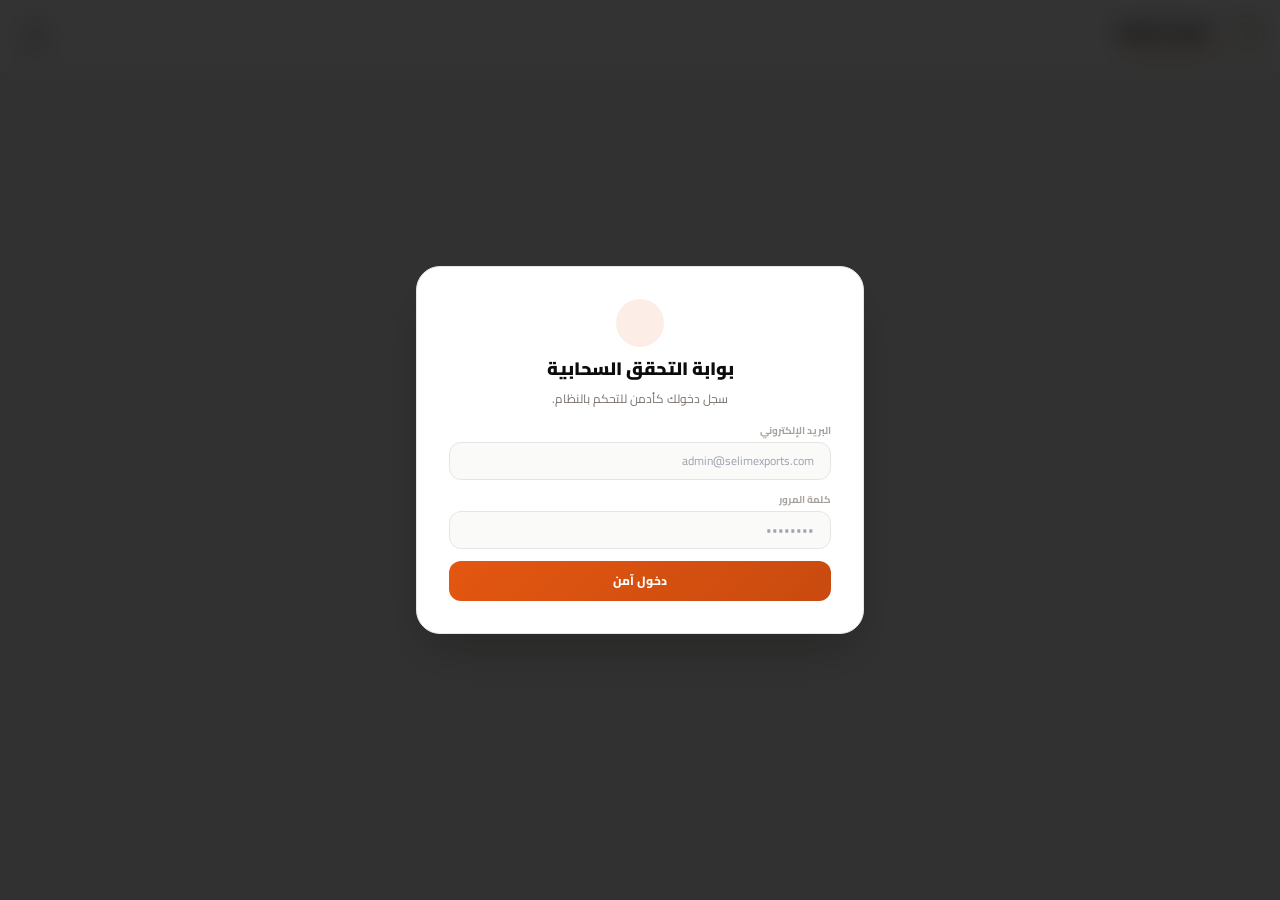
==== commit 588d25fb: "صيانة" ====
--- a/admin.html
+++ b/admin.html
@@ -3,17 +3,14 @@
 <head>
     <meta charset="UTF-8" />
     <meta name="viewport" content="width=device-width, initial-scale=1.0" />
-    <meta name="robots" content="noindex, nofollow" />
-    <title>لوحة التحكم | Selim Exports</title>
+    <title>لوحة التحكم | سليم للفحم</title>
     <link rel="stylesheet" href="tailwind.min.css" />
     <link rel="preconnect" href="https://cdnjs.cloudflare.com" crossorigin />
     <link rel="stylesheet" href="https://cdnjs.cloudflare.com/ajax/libs/font-awesome/6.4.0/css/all.min.css" />
-    <link rel="preconnect" href="https://fonts.googleapis.com" />
-    <link rel="preconnect" href="https://fonts.gstatic.com" crossorigin />
     <link href="https://fonts.googleapis.com/css2?family=Cairo:wght@300;400;600;700;900&family=Poppins:wght@300;400;600;700;900&display=swap" rel="stylesheet" />
     <link rel="stylesheet" href="style.css" />
 </head>
-<body class="bg-stone-50 text-stone-900 dark:bg-dark-950 dark:text-stone-100 min-h-screen lang-transition" dir="rtl">
+<body class="bg-stone-100 text-stone-900 dark:bg-dark-950 dark:text-stone-100 min-h-screen">
 
     <!-- Toast Container -->
     <div id="toast-container" class="fixed bottom-5 left-5 z-50 flex flex-col gap-2 max-w-sm w-full"></div>
@@ -30,26 +27,26 @@
         </div>
     </div>
 
-    <!-- شريط علوي بسيط -->
-    <header class="sticky top-0 z-40 bg-white/95 dark:bg-dark-900/95 border-b border-stone-200 dark:border-stone-900 shadow-sm glassmorphism">
-        <div class="container mx-auto px-4 py-3 flex justify-between items-center">
-            <a href="index.html" class="flex items-center gap-3">
-                <div class="w-11 h-11 rounded-full border-2 border-primary-500 flex items-center justify-center bg-black overflow-hidden p-0.5">
-                    <img src="https://i.ibb.co/b5GZvgbB/Whats-App-Image-2026-07-26-at-3-10-04-AM.jpg" class="w-full h-full object-cover rounded-full" alt="Selim Exports Logo" />
-                </div>
-                <span class="font-black text-sm md:text-base text-dark-950 dark:text-white">لوحة تحكم <span class="text-primary-500">سليم إكسبورتس</span></span>
-            </a>
-            <div class="flex items-center gap-2">
-                <button onclick="toggleTheme()" class="w-10 h-10 rounded-xl bg-stone-100 dark:bg-dark-800 text-stone-700 dark:text-primary-500 flex items-center justify-center hover:scale-105 transition-all shadow-sm" title="تبديل المظهر"><i id="theme-icon" class="fa-solid fa-moon"></i></button>
-                <a href="index.html" class="text-xs font-bold text-stone-500 hover:text-primary-500 px-3 py-2"><i class="fa-solid fa-arrow-left ml-1"></i> رجوع للموقع</a>
-            </div>
-        </div>
+    <!-- هيدر بسيط -->
+    <header class="bg-white dark:bg-dark-900 border-b border-stone-200 dark:border-stone-800 shadow-sm p-4 flex justify-between items-center">
+        <a href="index.html" class="flex items-center gap-3 hover:opacity-80 transition-opacity">
+            <div class="w-10 h-10 rounded-full border border-primary-500 overflow-hidden"><img src="https://i.ibb.co/b5GZvgbB/Whats-App-Image-2026-07-26-at-3-10-04-AM.jpg" class="w-full h-full object-cover"></div>
+            <div>
+                <h1 class="text-sm font-black text-dark-950 dark:text-white">العودة للموقع</h1>
+                <p class="text-[10px] font-extrabold text-primary-500 uppercase tracking-widest">SELIM EXPORTS</p>
+            </div>
+        </a>
+        <button onclick="toggleTheme()" class="w-10 h-10 rounded-xl bg-stone-100 dark:bg-dark-800 text-stone-700 dark:text-primary-500 flex items-center justify-center shadow-sm"><i id="theme-icon" class="fa-solid fa-moon"></i></button>
     </header>
 
-    <!-- شاشة الدخول -->
-    <div id="admin-login-view" class="min-h-[80vh] flex items-center justify-center p-4">
-        <div class="bg-white dark:bg-dark-900 border border-stone-200 dark:border-stone-800 rounded-3xl p-6 md:p-8 max-w-md w-full shadow-2xl">
-            <div class="text-center space-y-2 mb-4"><div class="w-12 h-12 mx-auto rounded-full bg-primary-500/10 flex items-center justify-center text-xl text-primary-500"><i class="fa-solid fa-cloud-lock"></i></div><h3 class="text-lg font-black text-dark-950 dark:text-white">بوابة التحقق السحابية</h3><p class="text-stone-500 dark:text-stone-400 text-xs">سجل دخولك كأدمن للتحكم بالنظام.</p></div>
+    <!-- مودال تسجيل الدخول (سيظهر إذا لم يسجل الدخول) -->
+    <div id="login-modal" class="fixed inset-0 z-[40] bg-black/80 backdrop-blur-md flex items-center justify-center p-4">
+        <div class="bg-white dark:bg-dark-900 border border-stone-200 dark:border-stone-800 rounded-3xl p-6 md:p-8 max-w-md w-full shadow-2xl relative">
+            <div class="text-center space-y-2 mb-4">
+                <div class="w-12 h-12 mx-auto rounded-full bg-primary-500/10 flex items-center justify-center text-xl text-primary-500"><i class="fa-solid fa-cloud-lock"></i></div>
+                <h3 class="text-lg font-black text-dark-950 dark:text-white">بوابة التحقق السحابية</h3>
+                <p class="text-stone-500 dark:text-stone-400 text-xs">سجل دخولك كأدمن للتحكم بالنظام.</p>
+            </div>
             <div class="space-y-3">
                 <div><label class="block text-[10px] font-bold text-stone-400 mb-1">البريد الإلكتروني</label><input type="email" id="admin-email" placeholder="admin@selimexports.com" class="w-full bg-stone-50 dark:bg-dark-800 border border-stone-200 dark:border-stone-800 rounded-xl px-4 py-2.5 text-xs focus:outline-none focus:ring-2 focus:ring-primary-500/50 transition-all" /></div>
                 <div><label class="block text-[10px] font-bold text-stone-400 mb-1">كلمة المرور</label><input type="password" id="admin-password" placeholder="••••••••" class="w-full bg-stone-50 dark:bg-dark-800 border border-stone-200 dark:border-stone-800 rounded-xl px-4 py-2.5 text-xs focus:outline-none focus:ring-2 focus:ring-primary-500/50 transition-all" /></div>
@@ -58,12 +55,15 @@
         </div>
     </div>
 
-    <!-- لوحة التحكم (Admin Dashboard) كاملة -->
+    <!-- لوحة التحكم الكاملة -->
     <section id="admin-dashboard-section" class="py-10 hidden">
         <div class="container mx-auto px-4 max-w-6xl">
             <div class="bg-white dark:bg-dark-900 border border-stone-200 dark:border-stone-800 rounded-3xl p-6 md:p-8 shadow-2xl">
                 <div class="flex flex-col sm:flex-row justify-between items-start sm:items-center gap-4 mb-6 pb-4 border-b border-stone-200 dark:border-stone-800">
-                    <div><h2 class="text-2xl font-black text-dark-950 dark:text-white flex items-center gap-2"><i class="fa-solid fa-sliders text-primary-500"></i> لوحة الإشراف</h2><p class="text-stone-500 dark:text-stone-400 text-xs">مستوى الصلاحية: <span class="text-primary-500 font-bold">مدير نظام</span></p></div>
+                    <div>
+                        <h2 class="text-2xl font-black text-dark-950 dark:text-white flex items-center gap-2"><i class="fa-solid fa-sliders text-primary-500"></i> لوحة الإشراف</h2>
+                        <p class="text-stone-500 dark:text-stone-400 text-xs">مستوى الصلاحية: <span class="text-primary-500 font-bold">مدير نظام</span></p>
+                    </div>
                     <button onclick="logoutAdminCloud()" class="bg-red-500/10 hover:bg-red-500 text-red-500 hover:text-white px-4 py-2 rounded-xl text-xs font-bold transition-all">تسجيل الخروج</button>
                 </div>
                 <div class="flex gap-2 border-b border-stone-200 dark:border-stone-800 mb-6 pb-2 flex-wrap">
@@ -89,11 +89,10 @@
                         <div><label class="block text-[11px] font-bold text-stone-400 mb-1">الوحدة (مثال: / طن)</label><input type="text" id="prod-unit" placeholder="/ طن" class="w-full bg-white dark:bg-dark-900 border border-stone-200 dark:border-stone-800 rounded-xl px-3 py-2 text-xs focus:outline-none focus:ring-2 focus:ring-primary-500/50 transition-all" /></div>
                         <div><label class="block text-[11px] font-bold text-stone-400 mb-1">رؤية السعر للعامة</label><select id="prod-show-price" class="w-full bg-white dark:bg-dark-900 border border-stone-200 dark:border-stone-800 rounded-xl px-3 py-2 text-xs focus:outline-none"><option value="true">إظهار السعر علناً</option><option value="false">إخفاء السعر (تواصل معنا)</option></select></div>
                         <div>
-                            <label class="block text-[11px] font-bold text-stone-400 mb-1">صورة الفحم</label>
+                            <label class="block text-[11px] font-bold text-stone-400 mb-1">صورة الفحم (رفع مباشر عبر API)</label>
                             <div class="space-y-1.5">
-                                <input type="file" id="prod-image-file" accept="image/*" onchange="handleProductImageFile(event)" class="w-full text-[10px] text-stone-500 file:py-1 file:px-2 file:rounded-md file:border-0 file:bg-primary-500/20 file:text-primary-600 dark:file:text-primary-400 cursor-pointer" />
-                                <p class="text-[10px]" id="prod-image-upload-status"></p>
-                                <input type="text" id="prod-image-url" placeholder="أو ضع رابط URL جاهز" class="w-full bg-white dark:bg-dark-900 border border-stone-200 dark:border-stone-800 rounded-xl px-3 py-2 text-xs focus:outline-none" />
+                                <input type="file" id="prod-image-file" accept="image/*" onchange="compressAndEncodeImage(event)" class="w-full text-[10px] text-stone-500 file:py-1 file:px-2 file:rounded-md file:border-0 file:bg-primary-500/20 file:text-primary-600 dark:file:text-primary-400 cursor-pointer" />
+                                <input type="text" id="prod-image-url" placeholder="أو ضع رابط URL" class="w-full bg-white dark:bg-dark-900 border border-stone-200 dark:border-stone-800 rounded-xl px-3 py-2 text-xs focus:outline-none" />
                                 <div id="image-preview-container" class="hidden h-20 w-full rounded-xl overflow-hidden border border-stone-200 dark:border-stone-800"><img id="image-preview" src="" class="w-full h-full object-cover" alt="معاينة" /></div>
                             </div>
                         </div>
@@ -141,10 +140,10 @@
                             <div>
                                 <label class="block text-[11px] font-bold text-stone-400 mb-1">النوع</label>
                                <select id="media-type" class="w-full bg-white dark:bg-dark-900 border border-stone-200 dark:border-stone-800 rounded-xl px-3 py-2 text-xs focus:outline-none" onchange="handleMediaTypeChange()">
-    <option value="image">صورة</option>
-    <option value="video">فيديو عرضي (يوتيوب عادي)</option>
-    <option value="shorts">فيديو بالطول (يوتيوب Shorts)</option>
-</select>
+                                    <option value="image">صورة</option>
+                                    <option value="video">فيديو عرضي (يوتيوب عادي)</option>
+                                    <option value="shorts">فيديو بالطول (يوتيوب Shorts)</option>
+                                </select>
                             </div>
                             <div>
                                 <label class="block text-[11px] font-bold text-stone-400 mb-1">العنوان / الوصف</label>
@@ -155,9 +154,8 @@
                                 <input type="text" id="media-url" placeholder="https://... أو معرف الفيديو" class="w-full bg-white dark:bg-dark-900 border border-stone-200 dark:border-stone-800 rounded-xl px-3 py-2 text-xs focus:outline-none text-left font-mono" />
                             </div>
                             <div class="md:col-span-2 hidden" id="media-file-container">
-                                <label class="block text-[11px] font-bold text-stone-400 mb-1">رفع صورة (تترفع تلقائياً على ibb.co)</label>
-                                <input type="file" id="media-file-input" accept="image/*" onchange="handleGalleryImageFile(event)" class="w-full text-[10px] text-stone-500 file:py-1 file:px-2 file:rounded-md file:border-0 file:bg-primary-500/20 file:text-primary-600 dark:file:text-primary-400 cursor-pointer" />
-                                <p class="text-[10px]" id="media-image-upload-status"></p>
+                                <label class="block text-[11px] font-bold text-stone-400 mb-1">رفع صورة (تلقائي عبر ImgBB)</label>
+                                <input type="file" id="media-file-input" accept="image/*" onchange="compressMediaImage(event)" class="w-full text-[10px] text-stone-500 file:py-1 file:px-2 file:rounded-md file:border-0 file:bg-primary-500/20 file:text-primary-600 dark:file:text-primary-400 cursor-pointer" />
                                 <div id="media-preview-container" class="hidden mt-2 h-32 w-full rounded-xl overflow-hidden border border-stone-200 dark:border-stone-800"><img id="media-preview" src="" class="w-full h-full object-cover" alt="معاينة" /></div>
                             </div>
                         </div>
@@ -237,7 +235,7 @@
     </section>
 
     <!-- ملفات JavaScript -->
-    <script src="admin-ui.js"></script>
-    <script type="module" src="admin-firebase.js"></script>
+    <script type="module" src="firebase.js"></script>
+    <script src="main.js"></script>
 </body>
 </html>
--- a/style.css
+++ b/style.css
@@ -1,71 +1,93 @@
-/* style.css */
-body { font-family: 'Cairo', 'Poppins', sans-serif; transition: background-color 0.3s ease, color 0.3s ease; }
-.glassmorphism { backdrop-filter: blur(12px); -webkit-backdrop-filter: blur(12px); }
-.scrollbar-none::-webkit-scrollbar { display: none; }
-.scrollbar-none { -ms-overflow-style: none; scrollbar-width: none; }
-.channel-card { transition: all 0.25s ease; }
-.channel-card:hover { transform: translateY(-2px); box-shadow: 0 8px 25px rgba(0,0,0,0.08); }
-@keyframes spin-slow { 0% { transform: rotate(0deg); } 100% { transform: rotate(360deg); } }
-.animate-spin-slow { animation: spin-slow 8s linear infinite; }
-.hover-lift { transition: transform 0.3s ease, box-shadow 0.3s ease; }
-.hover-lift:hover { transform: translateY(-6px); box-shadow: 0 20px 40px -12px rgba(0,0,0,0.25); }
-.btn-primary { background: linear-gradient(135deg, #e35711, #c94a0f); transition: all 0.3s ease; }
-.btn-primary:hover { background: linear-gradient(135deg, #f58553, #e35711); transform: scale(1.03); }
-.btn-outline-primary { border: 2px solid #e35711; color: #e35711; transition: all 0.3s ease; }
-.btn-outline-primary:hover { background: #e35711; color: #fff; }
-.section-title { position: relative; display: inline-block; }
-.section-title::after { content: ''; position: absolute; bottom: -8px; right: 0; width: 60px; height: 3px; background: linear-gradient(to left, #e35711, #ae8c64); border-radius: 4px; }
-.section-title-center::after { right: 50%; transform: translateX(50%); }
-.stat-number { font-family: 'Poppins', sans-serif; font-weight: 900; font-size: 2.8rem; background: linear-gradient(135deg, #e35711, #ae8c64); -webkit-background-clip: text; -webkit-text-fill-color: transparent; background-clip: text; }
-.dark .stat-number { background: linear-gradient(135deg, #f58553, #c3a377); -webkit-background-clip: text; -webkit-text-fill-color: transparent; background-clip: text; }
-.top-bar { background: #1a1a1a; color: #ccc; font-size: 0.8rem; padding: 6px 0; border-bottom: 2px solid #e35711; }
-.dark .top-bar { background: #0c0c0e; border-bottom-color: #ae8c64; }
-.top-bar a { color: #fff; transition: color 0.3s; }
-.top-bar a:hover { color: #e35711; } .dark .top-bar a:hover { color: #ae8c64; }
-.footer-link { transition: color 0.3s, transform 0.3s; }
-.footer-link:hover { color: #e35711; transform: translateX(-4px); }
-.dark .footer-link:hover { color: #ae8c64; }
-[dir="ltr"] .footer-link:hover { transform: translateX(4px); }
-.lang-transition { transition: all 0.25s ease-in-out; }
-.special-offer-btn {
-    background: linear-gradient(135deg, #f59e0b, #ef4444);
-    color: white !important;
-    padding: 0.5rem 1.25rem;
-    border-radius: 9999px;
-    animation: pulse-glow 1.5s infinite;
-    box-shadow: 0 0 15px rgba(245, 158, 11, 0.6);
-    font-weight: 900;
-}
-@keyframes pulse-glow {
-    0% { box-shadow: 0 0 5px rgba(245,158,11,0.6); }
-    50% { box-shadow: 0 0 25px rgba(239,68,68,0.9); }
-    100% { box-shadow: 0 0 5px rgba(245,158,11,0.6); }
-}
-.video-container { position: relative; padding-bottom: 56.25%; height: 0; overflow: hidden; }
-.video-container iframe { position: absolute; top: 0; left: 0; width: 100%; height: 100%; }
-.shorts-container { position: relative; padding-bottom: 177.77%; height: 0; overflow: hidden; }
-.shorts-container iframe { position: absolute; top: 0; left: 0; width: 100%; height: 100%; }
-#gallery-page { display: none; }
-#main-content { display: block; }
-.modal-enter { animation: modalFadeIn 0.3s ease-out; }
-@keyframes modalFadeIn { from { opacity: 0; } to { opacity: 1; } }
-.offer-discount-badge {
-    position: absolute;
-    top: 0.5rem;
-    left: 0.5rem;
-    background: #ef4444;
-    color: white;
-    font-size: 0.7rem;
-    font-weight: bold;
-    padding: 0.15rem 0.5rem;
-    border-radius: 0.5rem;
-}
-#mobile-menu { transition: all 0.3s ease; }
-#mobile-menu.hidden { display: none; }
-#mobile-menu:not(.hidden) { display: block; }
-
-/* معرض الصور والفيديوهات: واجهة نقر لتحميل فيديو يوتيوب بدل تحميله تلقائياً */
-.gallery-video-facade { background-size: cover; background-position: center; background-color: #1a1a20; }
-.gallery-card { animation: galleryCardIn 0.4s ease both; }
-@keyframes galleryCardIn { from { opacity: 0; transform: translateY(10px); } to { opacity: 1; transform: translateY(0); } }
-#gallery-load-more-wrap:empty { display: none; }
+/* style.css */
+body { font-family: 'Cairo', 'Poppins', sans-serif; transition: background-color 0.3s ease, color 0.3s ease; }
+.glassmorphism { backdrop-filter: blur(12px); -webkit-backdrop-filter: blur(12px); }
+.scrollbar-none::-webkit-scrollbar { display: none; }
+.scrollbar-none { -ms-overflow-style: none; scrollbar-width: none; }
+.channel-card { transition: all 0.25s ease; }
+.channel-card:hover { transform: translateY(-2px); box-shadow: 0 8px 25px rgba(0,0,0,0.08); }
+@keyframes spin-slow { 0% { transform: rotate(0deg); } 100% { transform: rotate(360deg); } }
+.animate-spin-slow { animation: spin-slow 8s linear infinite; }
+.hover-lift { transition: transform 0.3s ease, box-shadow 0.3s ease; }
+.hover-lift:hover { transform: translateY(-6px); box-shadow: 0 20px 40px -12px rgba(0,0,0,0.25); }
+.btn-primary { background: linear-gradient(135deg, #e35711, #c94a0f); transition: all 0.3s ease; }
+.btn-primary:hover { background: linear-gradient(135deg, #f58553, #e35711); transform: scale(1.03); }
+.btn-outline-primary { border: 2px solid #e35711; color: #e35711; transition: all 0.3s ease; }
+.btn-outline-primary:hover { background: #e35711; color: #fff; }
+.section-title { position: relative; display: inline-block; }
+.section-title::after { content: ''; position: absolute; bottom: -8px; right: 0; width: 60px; height: 3px; background: linear-gradient(to left, #e35711, #ae8c64); border-radius: 4px; }
+.section-title-center::after { right: 50%; transform: translateX(50%); }
+.stat-number { font-family: 'Poppins', sans-serif; font-weight: 900; font-size: 2.8rem; background: linear-gradient(135deg, #e35711, #ae8c64); -webkit-background-clip: text; -webkit-text-fill-color: transparent; background-clip: text; }
+.dark .stat-number { background: linear-gradient(135deg, #f58553, #c3a377); -webkit-background-clip: text; -webkit-text-fill-color: transparent; background-clip: text; }
+.top-bar { background: #1a1a1a; color: #ccc; font-size: 0.8rem; padding: 6px 0; border-bottom: 2px solid #e35711; }
+.dark .top-bar { background: #0c0c0e; border-bottom-color: #ae8c64; }
+.top-bar a { color: #fff; transition: color 0.3s; }
+.top-bar a:hover { color: #e35711; } .dark .top-bar a:hover { color: #ae8c64; }
+.footer-link { transition: color 0.3s, transform 0.3s; }
+.footer-link:hover { color: #e35711; transform: translateX(-4px); }
+.dark .footer-link:hover { color: #ae8c64; }
+[dir="ltr"] .footer-link:hover { transform: translateX(4px); }
+.lang-transition { transition: all 0.25s ease-in-out; }
+.special-offer-btn {
+    background: linear-gradient(135deg, #f59e0b, #ef4444);
+    color: white !important;
+    padding: 0.5rem 1.25rem;
+    border-radius: 9999px;
+    animation: pulse-glow 1.5s infinite;
+    box-shadow: 0 0 15px rgba(245, 158, 11, 0.6);
+    font-weight: 900;
+}
+@keyframes pulse-glow {
+    0% { box-shadow: 0 0 5px rgba(245,158,11,0.6); }
+    50% { box-shadow: 0 0 25px rgba(239,68,68,0.9); }
+    100% { box-shadow: 0 0 5px rgba(245,158,11,0.6); }
+}
+.video-container { position: relative; padding-bottom: 56.25%; height: 0; overflow: hidden; }
+.video-container iframe { position: absolute; top: 0; left: 0; width: 100%; height: 100%; }
+.shorts-container { position: relative; padding-bottom: 177.77%; height: 0; overflow: hidden; }
+.shorts-container iframe { position: absolute; top: 0; left: 0; width: 100%; height: 100%; }
+#gallery-page { display: none; }
+#main-content { display: block; }
+.modal-enter { animation: modalFadeIn 0.3s ease-out; }
+@keyframes modalFadeIn { from { opacity: 0; } to { opacity: 1; } }
+.offer-discount-badge {
+    position: absolute;
+    top: 0.5rem;
+    left: 0.5rem;
+    background: #ef4444;
+    color: white;
+    font-size: 0.7rem;
+    font-weight: bold;
+    padding: 0.15rem 0.5rem;
+    border-radius: 0.5rem;
+}
+#mobile-menu { transition: all 0.3s ease; }
+#mobile-menu.hidden { display: none; }
+#mobile-menu:not(.hidden) { display: block; }
+.gallery-video-facade { background-size: cover; background-position: center; background-color: #1a1a20; }
+.gallery-card { animation: galleryCardIn 0.4s ease both; }
+@keyframes galleryCardIn { from { opacity: 0; transform: translateY(10px); } to { opacity: 1; transform: translateY(0); } }
+#gallery-load-more-wrap:empty { display: none; }
+/* إصلاح مشكلة تداخل عناصر المنتجات فوق المودال */
+#product-modal {
+    z-index: 99999 !important;
+}
+/* تنسيق زر طلب التسعيرة في الكروت ليتناسب مع الوضعين الفاتح والليلي */
+.product-card-item a.bg-stone-100,
+.product-card-item a[href*="wa.me"] {
+    background-color: #f5f5f4 !important;
+    color: #1c1917 !important;
+}
+
+.dark .product-card-item a.bg-stone-100,
+.dark .product-card-item a[href*="wa.me"] {
+    background-color: #292524 !important; /* لون غامق متناسق مع الخلفية الليلية */
+    color: #f5f5f4 !important; /* نص أبيض واضح */
+}
+
+.dark .product-card-item a[href*="wa.me"]:hover {
+    background-color: #ff6600 !important; /* لون البراند عند تمرير الماوس */
+    color: #ffffff !important;
+}
+#image-viewer-modal {
+    z-index: 99999 !important;
+}
